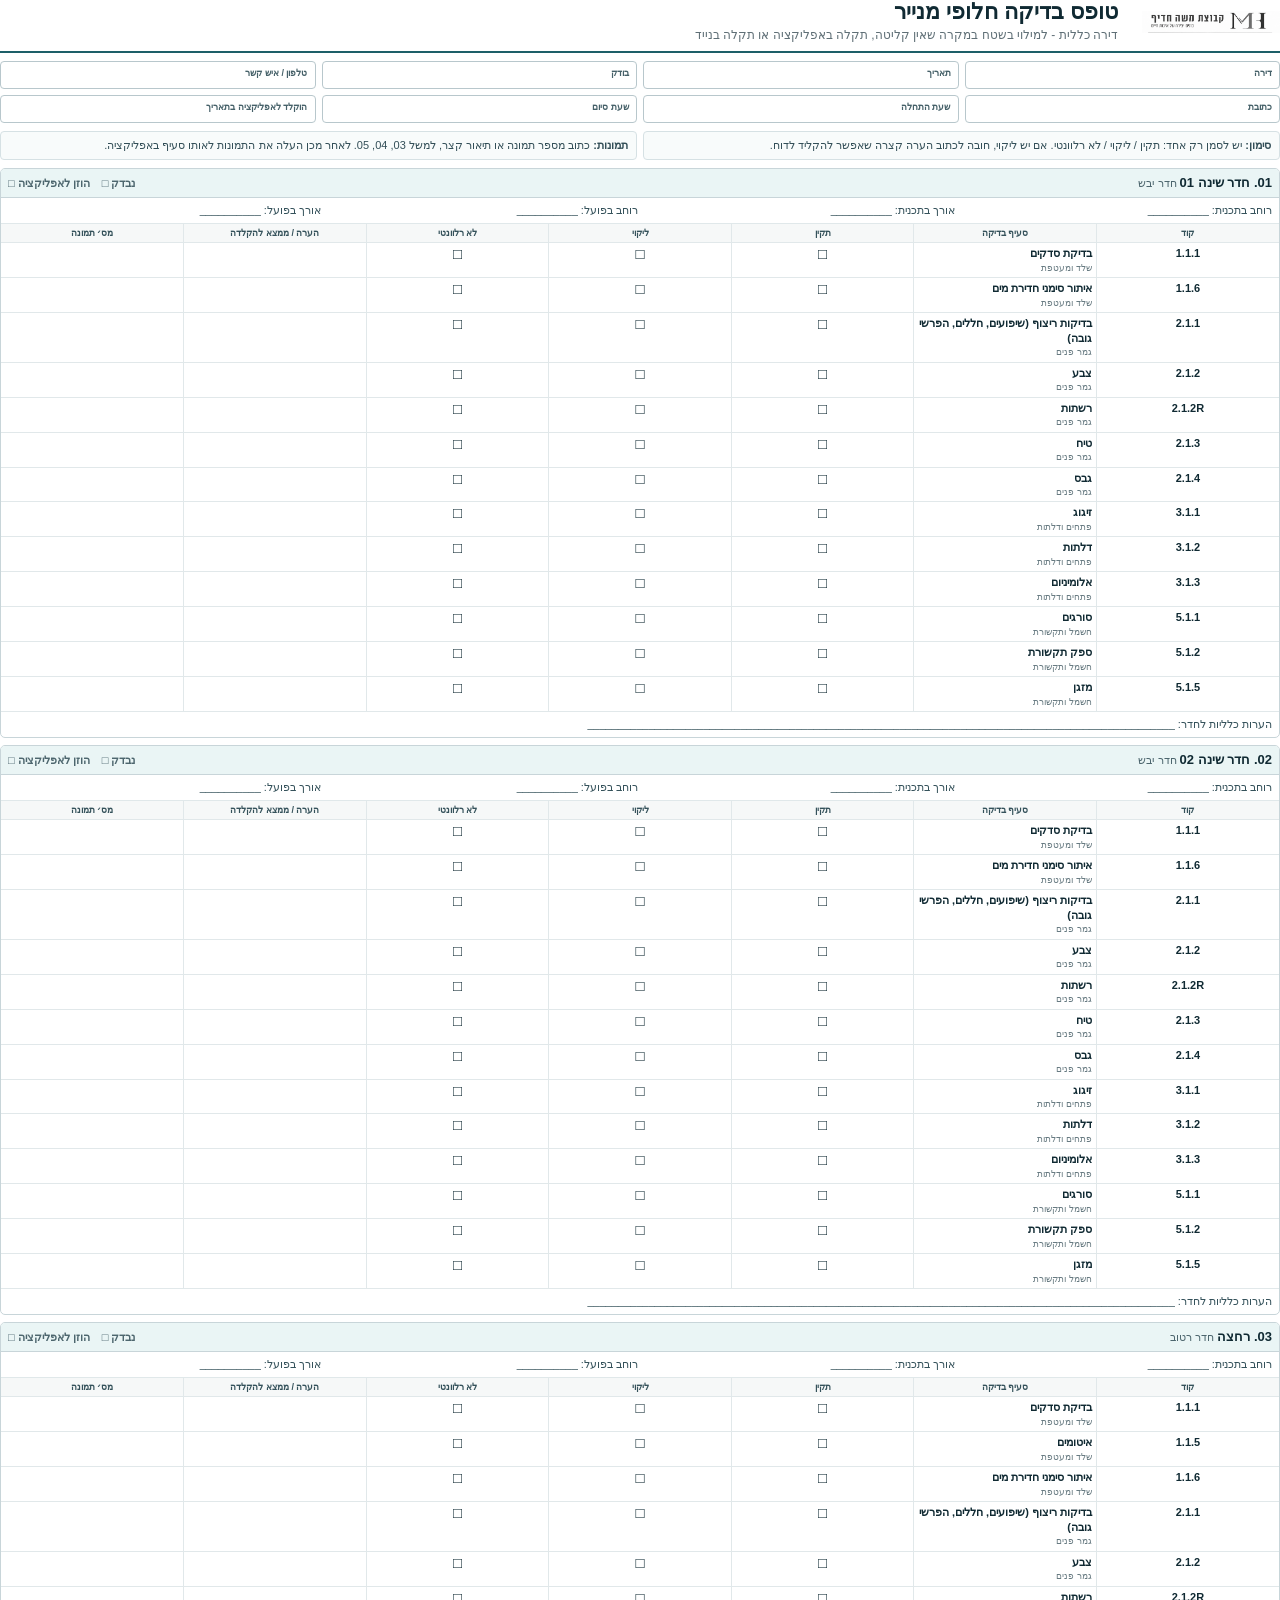
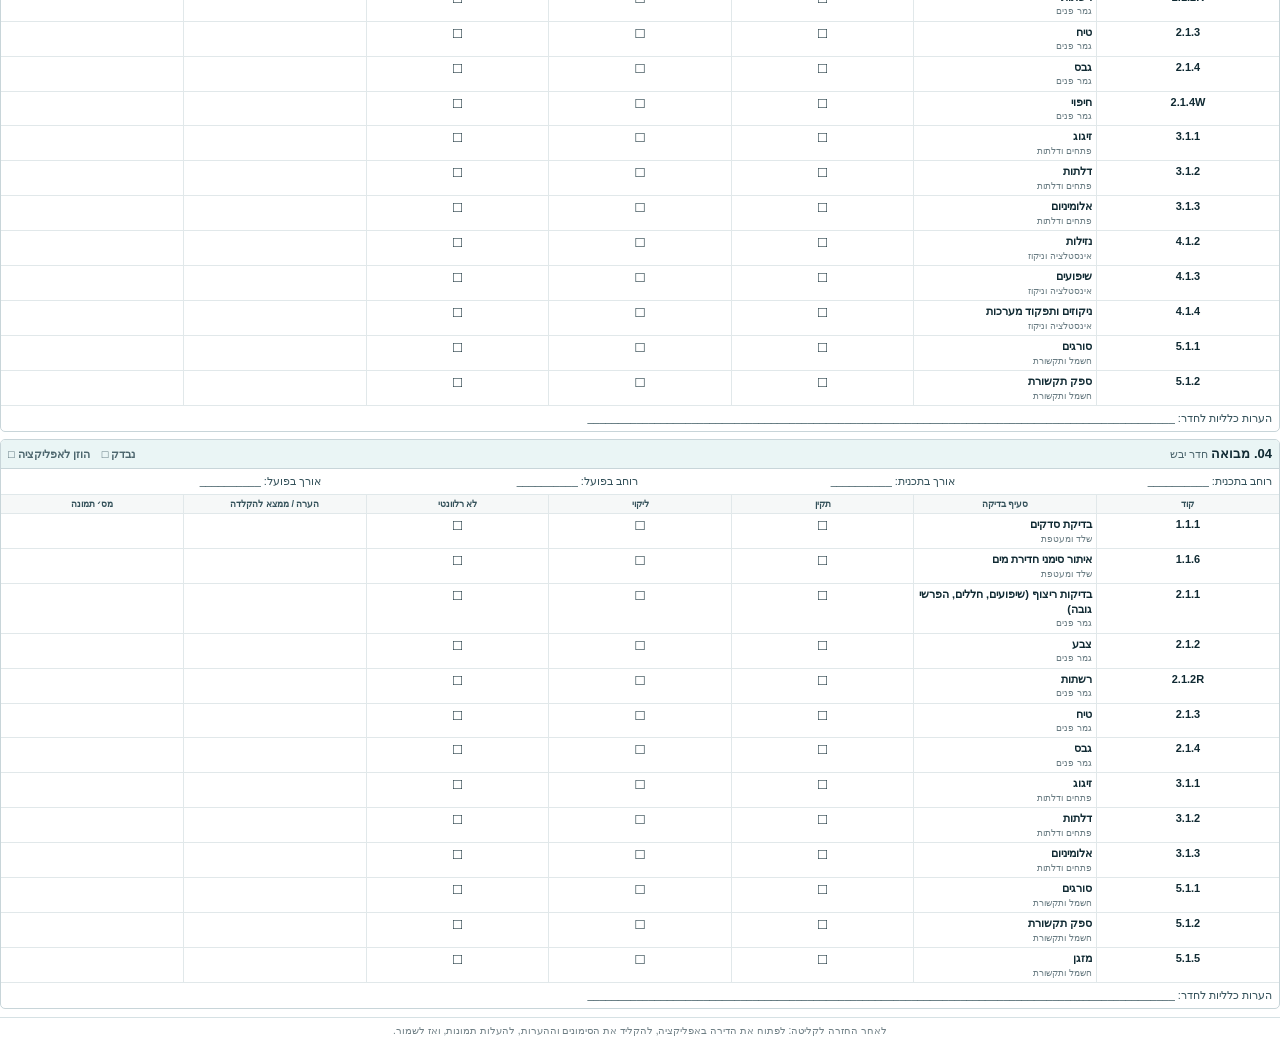
==== paper-inspection-form-4rooms.html @ 2bd5a692 "Add four room paper form page" ====
<!doctype html>
<html lang="he" dir="rtl">
<head>
  <meta charset="utf-8">
  <meta name="viewport" content="width=device-width, initial-scale=1">
  <title>טופס בדיקה חלופי מנייר - דירה כללית</title>
  <style>
    @page { size: A4; margin: 10mm 8mm; }
    * { box-sizing: border-box; }
    body {
      margin: 0;
      color: #102a33;
      font-family: Arial, "Noto Sans Hebrew", sans-serif;
      font-size: 11px;
      line-height: 1.35;
      background: #fff;
    }
    header {
      display: grid;
      grid-template-columns: 148px 1fr;
      gap: 14px;
      align-items: center;
      padding-bottom: 8px;
      border-bottom: 2px solid #1d5f68;
      margin-bottom: 8px;
    }
    .logo { width: 138px; height: auto; }
    h1 { margin: 0 0 3px; font-size: 22px; line-height: 1.1; }
    .subtitle { margin: 0; color: #5f6f76; font-size: 12px; }
    .meta-grid {
      display: grid;
      grid-template-columns: repeat(4, 1fr);
      gap: 6px;
      margin: 8px 0;
    }
    .field {
      min-height: 28px;
      border: 1px solid #b8c7cc;
      border-radius: 4px;
      padding: 5px 7px;
    }
    .field strong { display: block; font-size: 9px; color: #466169; }
    .instructions {
      display: grid;
      grid-template-columns: 1fr 1fr;
      gap: 6px;
      margin-bottom: 8px;
      color: #334f58;
    }
    .instructions div {
      border: 1px solid #d6e1e4;
      border-radius: 4px;
      padding: 6px 8px;
      background: #f8fbfb;
    }
    .room {
      break-inside: avoid;
      page-break-inside: avoid;
      border: 1px solid #c8d5d9;
      border-radius: 5px;
      margin: 0 0 7px;
      overflow: hidden;
    }
    .room-head {
      display: flex;
      justify-content: space-between;
      align-items: center;
      gap: 8px;
      padding: 5px 7px;
      background: #eaf5f5;
      border-bottom: 1px solid #c8d5d9;
    }
    .room-head strong { font-size: 13px; }
    .room-head span { color: #4d666e; }
    .room-flags {
      display: flex;
      gap: 12px;
      white-space: nowrap;
      font-weight: 700;
    }
    .dimensions {
      display: grid;
      grid-template-columns: repeat(4, 1fr);
      gap: 4px;
      padding: 5px 7px;
      border-bottom: 1px solid #e0e8ea;
      color: #35525b;
    }
    table { width: 100%; border-collapse: collapse; table-layout: fixed; }
    th, td { border-bottom: 1px solid #e1e8ea; border-left: 1px solid #e1e8ea; padding: 3px 4px; vertical-align: top; }
    th { background: #f6f8f8; font-size: 9px; color: #35525b; }
    td { min-height: 22px; }
    tr:last-child td { border-bottom: 0; }
    th:last-child, td:last-child { border-left: 0; }
    .code { width: 8%; text-align: center; direction: ltr; font-weight: 700; }
    .check-name { width: 25%; font-weight: 700; }
    .check-name div { margin-top: 1px; font-weight: 400; color: #687b82; font-size: 9px; }
    .box { width: 6%; text-align: center; }
    .box::before { content: "□"; font-size: 15px; line-height: 1; }
    .notes { width: 37%; }
    .photo { width: 8%; }
    .room-notes {
      padding: 5px 7px;
      border-top: 1px solid #e1e8ea;
      min-height: 24px;
      color: #35525b;
    }
    footer {
      margin-top: 8px;
      padding-top: 6px;
      border-top: 1px solid #d6e1e4;
      color: #6f7f85;
      font-size: 10px;
      text-align: center;
    }
    @media print {
      a { color: inherit; text-decoration: none; }
    }
  </style>
</head>
<body>
  <header>
    <img class="logo" src="assets/logo-report.png" alt="לוגו">
    <div>
      <h1>טופס בדיקה חלופי מנייר</h1>
      <p class="subtitle">דירה כללית - למילוי בשטח במקרה שאין קליטה, תקלה באפליקציה או תקלה בנייד</p>
    </div>
  </header>

  <div class="meta-grid">
    <div class="field"><strong>דירה</strong></div>
    <div class="field"><strong>תאריך</strong></div>
    <div class="field"><strong>בודק</strong></div>
    <div class="field"><strong>טלפון / איש קשר</strong></div>
    <div class="field"><strong>כתובת</strong></div>
    <div class="field"><strong>שעת התחלה</strong></div>
    <div class="field"><strong>שעת סיום</strong></div>
    <div class="field"><strong>הוקלד לאפליקציה בתאריך</strong></div>
  </div>

  <div class="instructions">
    <div><strong>סימון:</strong> יש לסמן רק אחד: תקין / ליקוי / לא רלוונטי. אם יש ליקוי, חובה לכתוב הערה קצרה שאפשר להקליד לדוח.</div>
    <div><strong>תמונות:</strong> כתוב מספר תמונה או תיאור קצר, למשל 03, 04, 05. לאחר מכן העלה את התמונות לאותו סעיף באפליקציה.</div>
  </div>

  
    <section class="room">
      <div class="room-head">
        <div>
          <strong>01. חדר שינה 01</strong>
          <span>חדר יבש</span>
        </div>
        <div class="room-flags">
          <span>נבדק □</span>
          <span>הוזן לאפליקציה □</span>
        </div>
      </div>
      <div class="dimensions">
        <span>רוחב בתכנית: __________</span>
        <span>אורך בתכנית: __________</span>
        <span>רוחב בפועל: __________</span>
        <span>אורך בפועל: __________</span>
      </div>
      <table>
        <thead>
          <tr>
            <th>קוד</th>
            <th>סעיף בדיקה</th>
            <th>תקין</th>
            <th>ליקוי</th>
            <th>לא רלוונטי</th>
            <th>הערה / ממצא להקלדה</th>
            <th>מס׳ תמונה</th>
          </tr>
        </thead>
        <tbody>
      <tr>
        <td class="code">1.1.1</td>
        <td class="check-name">בדיקת סדקים<div>שלד ומעטפת</div></td>
        <td class="box"></td>
        <td class="box"></td>
        <td class="box"></td>
        <td class="notes"></td>
        <td class="photo"></td>
      </tr>
      <tr>
        <td class="code">1.1.6</td>
        <td class="check-name">איתור סימני חדירת מים<div>שלד ומעטפת</div></td>
        <td class="box"></td>
        <td class="box"></td>
        <td class="box"></td>
        <td class="notes"></td>
        <td class="photo"></td>
      </tr>
      <tr>
        <td class="code">2.1.1</td>
        <td class="check-name">בדיקות ריצוף (שיפועים, חללים, הפרשי גובה)<div>גמר פנים</div></td>
        <td class="box"></td>
        <td class="box"></td>
        <td class="box"></td>
        <td class="notes"></td>
        <td class="photo"></td>
      </tr>
      <tr>
        <td class="code">2.1.2</td>
        <td class="check-name">צבע<div>גמר פנים</div></td>
        <td class="box"></td>
        <td class="box"></td>
        <td class="box"></td>
        <td class="notes"></td>
        <td class="photo"></td>
      </tr>
      <tr>
        <td class="code">2.1.2R</td>
        <td class="check-name">רשתות<div>גמר פנים</div></td>
        <td class="box"></td>
        <td class="box"></td>
        <td class="box"></td>
        <td class="notes"></td>
        <td class="photo"></td>
      </tr>
      <tr>
        <td class="code">2.1.3</td>
        <td class="check-name">טיח<div>גמר פנים</div></td>
        <td class="box"></td>
        <td class="box"></td>
        <td class="box"></td>
        <td class="notes"></td>
        <td class="photo"></td>
      </tr>
      <tr>
        <td class="code">2.1.4</td>
        <td class="check-name">גבס<div>גמר פנים</div></td>
        <td class="box"></td>
        <td class="box"></td>
        <td class="box"></td>
        <td class="notes"></td>
        <td class="photo"></td>
      </tr>
      <tr>
        <td class="code">3.1.1</td>
        <td class="check-name">זיגוג<div>פתחים ודלתות</div></td>
        <td class="box"></td>
        <td class="box"></td>
        <td class="box"></td>
        <td class="notes"></td>
        <td class="photo"></td>
      </tr>
      <tr>
        <td class="code">3.1.2</td>
        <td class="check-name">דלתות<div>פתחים ודלתות</div></td>
        <td class="box"></td>
        <td class="box"></td>
        <td class="box"></td>
        <td class="notes"></td>
        <td class="photo"></td>
      </tr>
      <tr>
        <td class="code">3.1.3</td>
        <td class="check-name">אלומיניום<div>פתחים ודלתות</div></td>
        <td class="box"></td>
        <td class="box"></td>
        <td class="box"></td>
        <td class="notes"></td>
        <td class="photo"></td>
      </tr>
      <tr>
        <td class="code">5.1.1</td>
        <td class="check-name">סורגים<div>חשמל ותקשורת</div></td>
        <td class="box"></td>
        <td class="box"></td>
        <td class="box"></td>
        <td class="notes"></td>
        <td class="photo"></td>
      </tr>
      <tr>
        <td class="code">5.1.2</td>
        <td class="check-name">ספק תקשורת<div>חשמל ותקשורת</div></td>
        <td class="box"></td>
        <td class="box"></td>
        <td class="box"></td>
        <td class="notes"></td>
        <td class="photo"></td>
      </tr>
      <tr>
        <td class="code">5.1.5</td>
        <td class="check-name">מזגן<div>חשמל ותקשורת</div></td>
        <td class="box"></td>
        <td class="box"></td>
        <td class="box"></td>
        <td class="notes"></td>
        <td class="photo"></td>
      </tr></tbody>
      </table>
      <div class="room-notes">הערות כלליות לחדר: ________________________________________________________________________________________________</div>
    </section>

    <section class="room">
      <div class="room-head">
        <div>
          <strong>02. חדר שינה 02</strong>
          <span>חדר יבש</span>
        </div>
        <div class="room-flags">
          <span>נבדק □</span>
          <span>הוזן לאפליקציה □</span>
        </div>
      </div>
      <div class="dimensions">
        <span>רוחב בתכנית: __________</span>
        <span>אורך בתכנית: __________</span>
        <span>רוחב בפועל: __________</span>
        <span>אורך בפועל: __________</span>
      </div>
      <table>
        <thead>
          <tr>
            <th>קוד</th>
            <th>סעיף בדיקה</th>
            <th>תקין</th>
            <th>ליקוי</th>
            <th>לא רלוונטי</th>
            <th>הערה / ממצא להקלדה</th>
            <th>מס׳ תמונה</th>
          </tr>
        </thead>
        <tbody>
      <tr>
        <td class="code">1.1.1</td>
        <td class="check-name">בדיקת סדקים<div>שלד ומעטפת</div></td>
        <td class="box"></td>
        <td class="box"></td>
        <td class="box"></td>
        <td class="notes"></td>
        <td class="photo"></td>
      </tr>
      <tr>
        <td class="code">1.1.6</td>
        <td class="check-name">איתור סימני חדירת מים<div>שלד ומעטפת</div></td>
        <td class="box"></td>
        <td class="box"></td>
        <td class="box"></td>
        <td class="notes"></td>
        <td class="photo"></td>
      </tr>
      <tr>
        <td class="code">2.1.1</td>
        <td class="check-name">בדיקות ריצוף (שיפועים, חללים, הפרשי גובה)<div>גמר פנים</div></td>
        <td class="box"></td>
        <td class="box"></td>
        <td class="box"></td>
        <td class="notes"></td>
        <td class="photo"></td>
      </tr>
      <tr>
        <td class="code">2.1.2</td>
        <td class="check-name">צבע<div>גמר פנים</div></td>
        <td class="box"></td>
        <td class="box"></td>
        <td class="box"></td>
        <td class="notes"></td>
        <td class="photo"></td>
      </tr>
      <tr>
        <td class="code">2.1.2R</td>
        <td class="check-name">רשתות<div>גמר פנים</div></td>
        <td class="box"></td>
        <td class="box"></td>
        <td class="box"></td>
        <td class="notes"></td>
        <td class="photo"></td>
      </tr>
      <tr>
        <td class="code">2.1.3</td>
        <td class="check-name">טיח<div>גמר פנים</div></td>
        <td class="box"></td>
        <td class="box"></td>
        <td class="box"></td>
        <td class="notes"></td>
        <td class="photo"></td>
      </tr>
      <tr>
        <td class="code">2.1.4</td>
        <td class="check-name">גבס<div>גמר פנים</div></td>
        <td class="box"></td>
        <td class="box"></td>
        <td class="box"></td>
        <td class="notes"></td>
        <td class="photo"></td>
      </tr>
      <tr>
        <td class="code">3.1.1</td>
        <td class="check-name">זיגוג<div>פתחים ודלתות</div></td>
        <td class="box"></td>
        <td class="box"></td>
        <td class="box"></td>
        <td class="notes"></td>
        <td class="photo"></td>
      </tr>
      <tr>
        <td class="code">3.1.2</td>
        <td class="check-name">דלתות<div>פתחים ודלתות</div></td>
        <td class="box"></td>
        <td class="box"></td>
        <td class="box"></td>
        <td class="notes"></td>
        <td class="photo"></td>
      </tr>
      <tr>
        <td class="code">3.1.3</td>
        <td class="check-name">אלומיניום<div>פתחים ודלתות</div></td>
        <td class="box"></td>
        <td class="box"></td>
        <td class="box"></td>
        <td class="notes"></td>
        <td class="photo"></td>
      </tr>
      <tr>
        <td class="code">5.1.1</td>
        <td class="check-name">סורגים<div>חשמל ותקשורת</div></td>
        <td class="box"></td>
        <td class="box"></td>
        <td class="box"></td>
        <td class="notes"></td>
        <td class="photo"></td>
      </tr>
      <tr>
        <td class="code">5.1.2</td>
        <td class="check-name">ספק תקשורת<div>חשמל ותקשורת</div></td>
        <td class="box"></td>
        <td class="box"></td>
        <td class="box"></td>
        <td class="notes"></td>
        <td class="photo"></td>
      </tr>
      <tr>
        <td class="code">5.1.5</td>
        <td class="check-name">מזגן<div>חשמל ותקשורת</div></td>
        <td class="box"></td>
        <td class="box"></td>
        <td class="box"></td>
        <td class="notes"></td>
        <td class="photo"></td>
      </tr></tbody>
      </table>
      <div class="room-notes">הערות כלליות לחדר: ________________________________________________________________________________________________</div>
    </section>

    <section class="room">
      <div class="room-head">
        <div>
          <strong>03. רחצה</strong>
          <span>חדר רטוב</span>
        </div>
        <div class="room-flags">
          <span>נבדק □</span>
          <span>הוזן לאפליקציה □</span>
        </div>
      </div>
      <div class="dimensions">
        <span>רוחב בתכנית: __________</span>
        <span>אורך בתכנית: __________</span>
        <span>רוחב בפועל: __________</span>
        <span>אורך בפועל: __________</span>
      </div>
      <table>
        <thead>
          <tr>
            <th>קוד</th>
            <th>סעיף בדיקה</th>
            <th>תקין</th>
            <th>ליקוי</th>
            <th>לא רלוונטי</th>
            <th>הערה / ממצא להקלדה</th>
            <th>מס׳ תמונה</th>
          </tr>
        </thead>
        <tbody>
      <tr>
        <td class="code">1.1.1</td>
        <td class="check-name">בדיקת סדקים<div>שלד ומעטפת</div></td>
        <td class="box"></td>
        <td class="box"></td>
        <td class="box"></td>
        <td class="notes"></td>
        <td class="photo"></td>
      </tr>
      <tr>
        <td class="code">1.1.5</td>
        <td class="check-name">איטומים<div>שלד ומעטפת</div></td>
        <td class="box"></td>
        <td class="box"></td>
        <td class="box"></td>
        <td class="notes"></td>
        <td class="photo"></td>
      </tr>
      <tr>
        <td class="code">1.1.6</td>
        <td class="check-name">איתור סימני חדירת מים<div>שלד ומעטפת</div></td>
        <td class="box"></td>
        <td class="box"></td>
        <td class="box"></td>
        <td class="notes"></td>
        <td class="photo"></td>
      </tr>
      <tr>
        <td class="code">2.1.1</td>
        <td class="check-name">בדיקות ריצוף (שיפועים, חללים, הפרשי גובה)<div>גמר פנים</div></td>
        <td class="box"></td>
        <td class="box"></td>
        <td class="box"></td>
        <td class="notes"></td>
        <td class="photo"></td>
      </tr>
      <tr>
        <td class="code">2.1.2</td>
        <td class="check-name">צבע<div>גמר פנים</div></td>
        <td class="box"></td>
        <td class="box"></td>
        <td class="box"></td>
        <td class="notes"></td>
        <td class="photo"></td>
      </tr>
      <tr>
        <td class="code">2.1.2R</td>
        <td class="check-name">רשתות<div>גמר פנים</div></td>
        <td class="box"></td>
        <td class="box"></td>
        <td class="box"></td>
        <td class="notes"></td>
        <td class="photo"></td>
      </tr>
      <tr>
        <td class="code">2.1.3</td>
        <td class="check-name">טיח<div>גמר פנים</div></td>
        <td class="box"></td>
        <td class="box"></td>
        <td class="box"></td>
        <td class="notes"></td>
        <td class="photo"></td>
      </tr>
      <tr>
        <td class="code">2.1.4</td>
        <td class="check-name">גבס<div>גמר פנים</div></td>
        <td class="box"></td>
        <td class="box"></td>
        <td class="box"></td>
        <td class="notes"></td>
        <td class="photo"></td>
      </tr>
      <tr>
        <td class="code">2.1.4W</td>
        <td class="check-name">חיפוי<div>גמר פנים</div></td>
        <td class="box"></td>
        <td class="box"></td>
        <td class="box"></td>
        <td class="notes"></td>
        <td class="photo"></td>
      </tr>
      <tr>
        <td class="code">3.1.1</td>
        <td class="check-name">זיגוג<div>פתחים ודלתות</div></td>
        <td class="box"></td>
        <td class="box"></td>
        <td class="box"></td>
        <td class="notes"></td>
        <td class="photo"></td>
      </tr>
      <tr>
        <td class="code">3.1.2</td>
        <td class="check-name">דלתות<div>פתחים ודלתות</div></td>
        <td class="box"></td>
        <td class="box"></td>
        <td class="box"></td>
        <td class="notes"></td>
        <td class="photo"></td>
      </tr>
      <tr>
        <td class="code">3.1.3</td>
        <td class="check-name">אלומיניום<div>פתחים ודלתות</div></td>
        <td class="box"></td>
        <td class="box"></td>
        <td class="box"></td>
        <td class="notes"></td>
        <td class="photo"></td>
      </tr>
      <tr>
        <td class="code">4.1.2</td>
        <td class="check-name">נזילות<div>אינסטלציה וניקוז</div></td>
        <td class="box"></td>
        <td class="box"></td>
        <td class="box"></td>
        <td class="notes"></td>
        <td class="photo"></td>
      </tr>
      <tr>
        <td class="code">4.1.3</td>
        <td class="check-name">שיפועים<div>אינסטלציה וניקוז</div></td>
        <td class="box"></td>
        <td class="box"></td>
        <td class="box"></td>
        <td class="notes"></td>
        <td class="photo"></td>
      </tr>
      <tr>
        <td class="code">4.1.4</td>
        <td class="check-name">ניקוזים ותפקוד מערכות<div>אינסטלציה וניקוז</div></td>
        <td class="box"></td>
        <td class="box"></td>
        <td class="box"></td>
        <td class="notes"></td>
        <td class="photo"></td>
      </tr>
      <tr>
        <td class="code">5.1.1</td>
        <td class="check-name">סורגים<div>חשמל ותקשורת</div></td>
        <td class="box"></td>
        <td class="box"></td>
        <td class="box"></td>
        <td class="notes"></td>
        <td class="photo"></td>
      </tr>
      <tr>
        <td class="code">5.1.2</td>
        <td class="check-name">ספק תקשורת<div>חשמל ותקשורת</div></td>
        <td class="box"></td>
        <td class="box"></td>
        <td class="box"></td>
        <td class="notes"></td>
        <td class="photo"></td>
      </tr></tbody>
      </table>
      <div class="room-notes">הערות כלליות לחדר: ________________________________________________________________________________________________</div>
    </section>

    <section class="room">
      <div class="room-head">
        <div>
          <strong>04. מבואה</strong>
          <span>חדר יבש</span>
        </div>
        <div class="room-flags">
          <span>נבדק □</span>
          <span>הוזן לאפליקציה □</span>
        </div>
      </div>
      <div class="dimensions">
        <span>רוחב בתכנית: __________</span>
        <span>אורך בתכנית: __________</span>
        <span>רוחב בפועל: __________</span>
        <span>אורך בפועל: __________</span>
      </div>
      <table>
        <thead>
          <tr>
            <th>קוד</th>
            <th>סעיף בדיקה</th>
            <th>תקין</th>
            <th>ליקוי</th>
            <th>לא רלוונטי</th>
            <th>הערה / ממצא להקלדה</th>
            <th>מס׳ תמונה</th>
          </tr>
        </thead>
        <tbody>
      <tr>
        <td class="code">1.1.1</td>
        <td class="check-name">בדיקת סדקים<div>שלד ומעטפת</div></td>
        <td class="box"></td>
        <td class="box"></td>
        <td class="box"></td>
        <td class="notes"></td>
        <td class="photo"></td>
      </tr>
      <tr>
        <td class="code">1.1.6</td>
        <td class="check-name">איתור סימני חדירת מים<div>שלד ומעטפת</div></td>
        <td class="box"></td>
        <td class="box"></td>
        <td class="box"></td>
        <td class="notes"></td>
        <td class="photo"></td>
      </tr>
      <tr>
        <td class="code">2.1.1</td>
        <td class="check-name">בדיקות ריצוף (שיפועים, חללים, הפרשי גובה)<div>גמר פנים</div></td>
        <td class="box"></td>
        <td class="box"></td>
        <td class="box"></td>
        <td class="notes"></td>
        <td class="photo"></td>
      </tr>
      <tr>
        <td class="code">2.1.2</td>
        <td class="check-name">צבע<div>גמר פנים</div></td>
        <td class="box"></td>
        <td class="box"></td>
        <td class="box"></td>
        <td class="notes"></td>
        <td class="photo"></td>
      </tr>
      <tr>
        <td class="code">2.1.2R</td>
        <td class="check-name">רשתות<div>גמר פנים</div></td>
        <td class="box"></td>
        <td class="box"></td>
        <td class="box"></td>
        <td class="notes"></td>
        <td class="photo"></td>
      </tr>
      <tr>
        <td class="code">2.1.3</td>
        <td class="check-name">טיח<div>גמר פנים</div></td>
        <td class="box"></td>
        <td class="box"></td>
        <td class="box"></td>
        <td class="notes"></td>
        <td class="photo"></td>
      </tr>
      <tr>
        <td class="code">2.1.4</td>
        <td class="check-name">גבס<div>גמר פנים</div></td>
        <td class="box"></td>
        <td class="box"></td>
        <td class="box"></td>
        <td class="notes"></td>
        <td class="photo"></td>
      </tr>
      <tr>
        <td class="code">3.1.1</td>
        <td class="check-name">זיגוג<div>פתחים ודלתות</div></td>
        <td class="box"></td>
        <td class="box"></td>
        <td class="box"></td>
        <td class="notes"></td>
        <td class="photo"></td>
      </tr>
      <tr>
        <td class="code">3.1.2</td>
        <td class="check-name">דלתות<div>פתחים ודלתות</div></td>
        <td class="box"></td>
        <td class="box"></td>
        <td class="box"></td>
        <td class="notes"></td>
        <td class="photo"></td>
      </tr>
      <tr>
        <td class="code">3.1.3</td>
        <td class="check-name">אלומיניום<div>פתחים ודלתות</div></td>
        <td class="box"></td>
        <td class="box"></td>
        <td class="box"></td>
        <td class="notes"></td>
        <td class="photo"></td>
      </tr>
      <tr>
        <td class="code">5.1.1</td>
        <td class="check-name">סורגים<div>חשמל ותקשורת</div></td>
        <td class="box"></td>
        <td class="box"></td>
        <td class="box"></td>
        <td class="notes"></td>
        <td class="photo"></td>
      </tr>
      <tr>
        <td class="code">5.1.2</td>
        <td class="check-name">ספק תקשורת<div>חשמל ותקשורת</div></td>
        <td class="box"></td>
        <td class="box"></td>
        <td class="box"></td>
        <td class="notes"></td>
        <td class="photo"></td>
      </tr>
      <tr>
        <td class="code">5.1.5</td>
        <td class="check-name">מזגן<div>חשמל ותקשורת</div></td>
        <td class="box"></td>
        <td class="box"></td>
        <td class="box"></td>
        <td class="notes"></td>
        <td class="photo"></td>
      </tr></tbody>
      </table>
      <div class="room-notes">הערות כלליות לחדר: ________________________________________________________________________________________________</div>
    </section>

  <footer>לאחר החזרה לקליטה: לפתוח את הדירה באפליקציה, להקליד את הסימונים וההערות, להעלות תמונות, ואז לשמור.</footer>
</body>
</html>
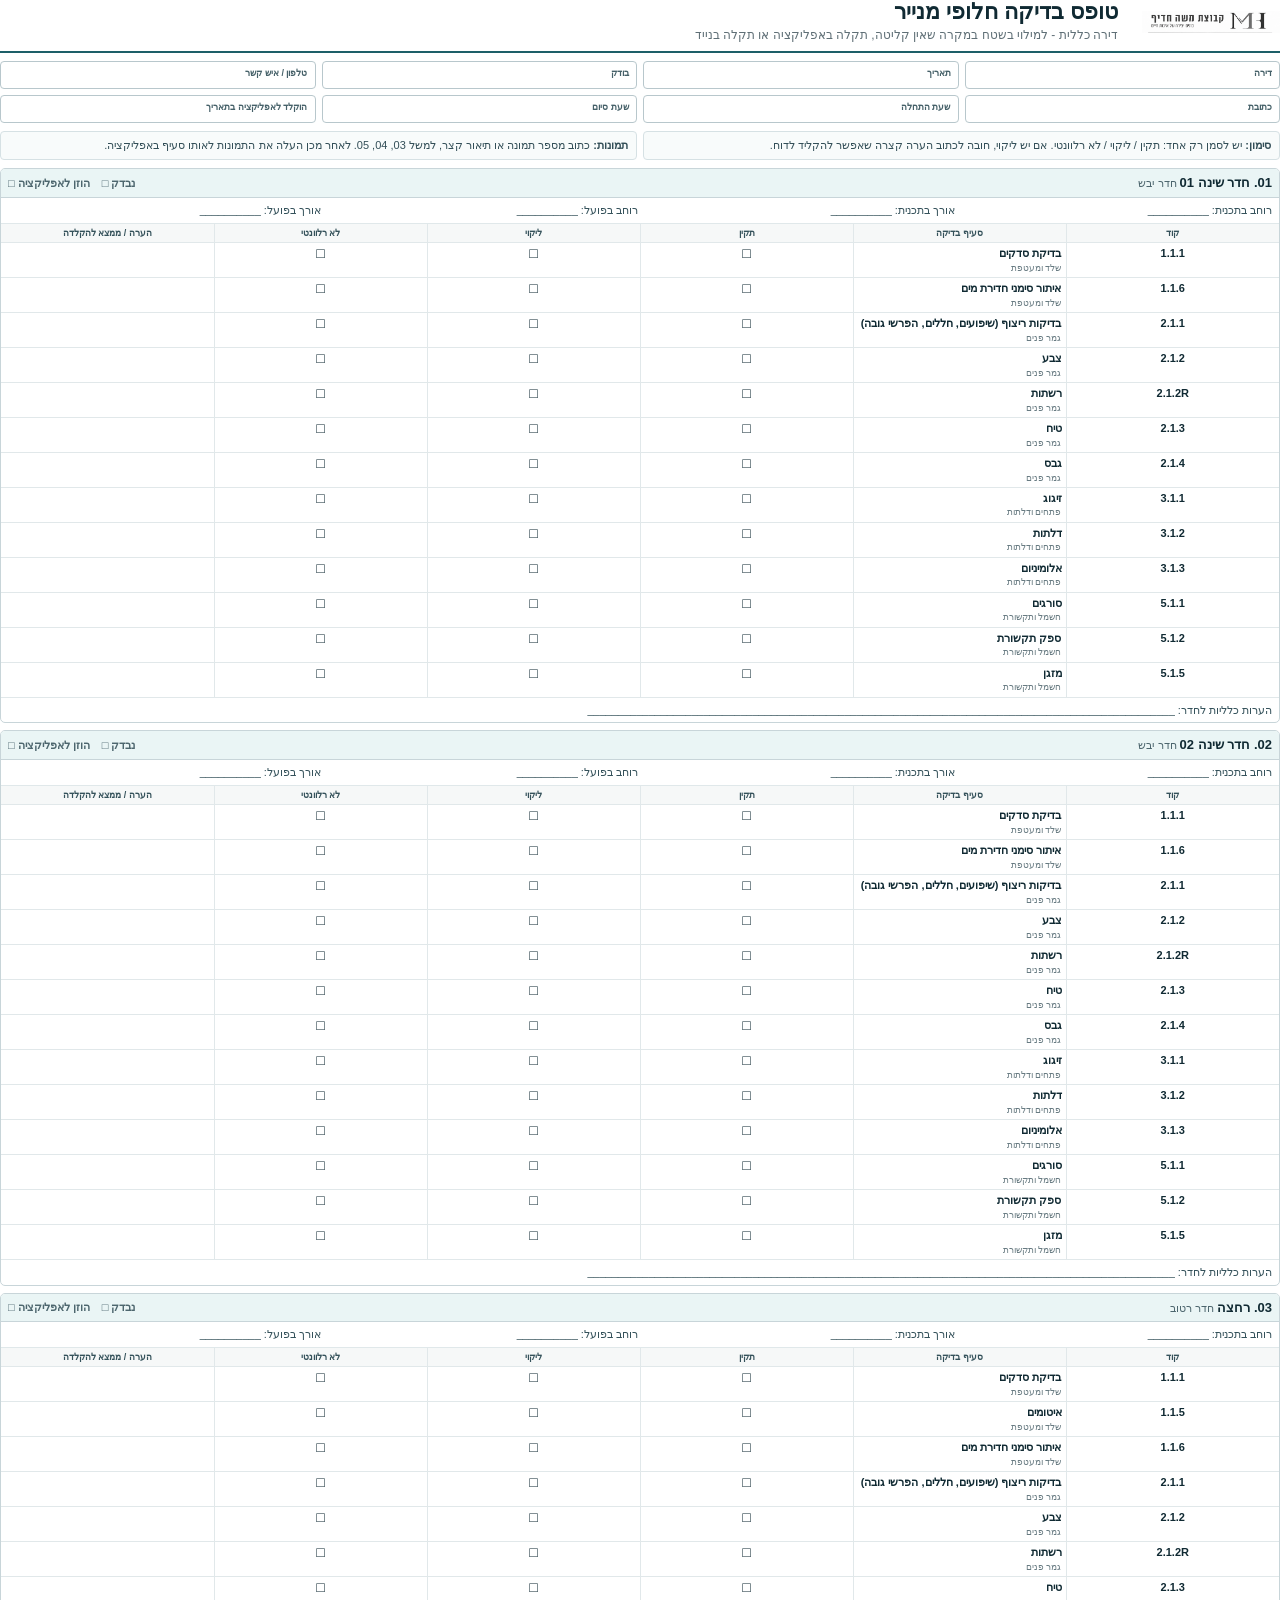
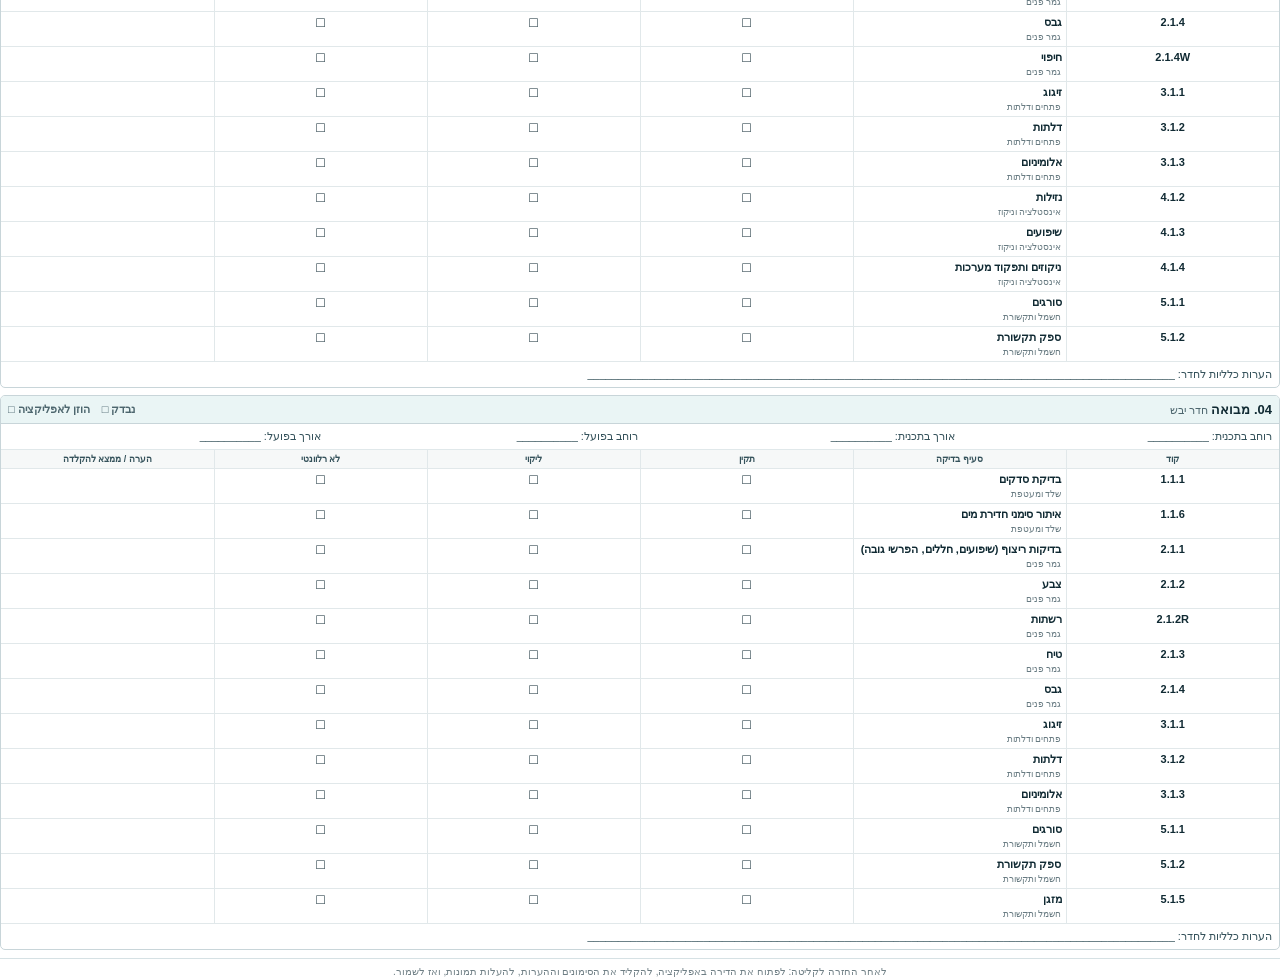
==== commit 1e697bfa: "Compact paper form marking columns" ====
--- a/paper-inspection-form-4rooms.html
+++ b/paper-inspection-form-4rooms.html
@@ -95,10 +95,9 @@
     .code { width: 8%; text-align: center; direction: ltr; font-weight: 700; }
     .check-name { width: 25%; font-weight: 700; }
     .check-name div { margin-top: 1px; font-weight: 400; color: #687b82; font-size: 9px; }
-    .box { width: 6%; text-align: center; }
-    .box::before { content: "□"; font-size: 15px; line-height: 1; }
-    .notes { width: 37%; }
-    .photo { width: 8%; }
+    .box { width: 4.5%; text-align: center; }
+    .box::before { content: "□"; font-size: 14px; line-height: 1; }
+    .notes { width: 49.5%; }
     .room-notes {
       padding: 5px 7px;
       border-top: 1px solid #e1e8ea;
@@ -170,7 +169,6 @@
             <th>ליקוי</th>
             <th>לא רלוונטי</th>
             <th>הערה / ממצא להקלדה</th>
-            <th>מס׳ תמונה</th>
           </tr>
         </thead>
         <tbody>
@@ -181,7 +179,6 @@
         <td class="box"></td>
         <td class="box"></td>
         <td class="notes"></td>
-        <td class="photo"></td>
       </tr>
       <tr>
         <td class="code">1.1.6</td>
@@ -190,7 +187,6 @@
         <td class="box"></td>
         <td class="box"></td>
         <td class="notes"></td>
-        <td class="photo"></td>
       </tr>
       <tr>
         <td class="code">2.1.1</td>
@@ -199,7 +195,6 @@
         <td class="box"></td>
         <td class="box"></td>
         <td class="notes"></td>
-        <td class="photo"></td>
       </tr>
       <tr>
         <td class="code">2.1.2</td>
@@ -208,7 +203,6 @@
         <td class="box"></td>
         <td class="box"></td>
         <td class="notes"></td>
-        <td class="photo"></td>
       </tr>
       <tr>
         <td class="code">2.1.2R</td>
@@ -217,7 +211,6 @@
         <td class="box"></td>
         <td class="box"></td>
         <td class="notes"></td>
-        <td class="photo"></td>
       </tr>
       <tr>
         <td class="code">2.1.3</td>
@@ -226,7 +219,6 @@
         <td class="box"></td>
         <td class="box"></td>
         <td class="notes"></td>
-        <td class="photo"></td>
       </tr>
       <tr>
         <td class="code">2.1.4</td>
@@ -235,7 +227,6 @@
         <td class="box"></td>
         <td class="box"></td>
         <td class="notes"></td>
-        <td class="photo"></td>
       </tr>
       <tr>
         <td class="code">3.1.1</td>
@@ -244,7 +235,6 @@
         <td class="box"></td>
         <td class="box"></td>
         <td class="notes"></td>
-        <td class="photo"></td>
       </tr>
       <tr>
         <td class="code">3.1.2</td>
@@ -253,7 +243,6 @@
         <td class="box"></td>
         <td class="box"></td>
         <td class="notes"></td>
-        <td class="photo"></td>
       </tr>
       <tr>
         <td class="code">3.1.3</td>
@@ -262,7 +251,6 @@
         <td class="box"></td>
         <td class="box"></td>
         <td class="notes"></td>
-        <td class="photo"></td>
       </tr>
       <tr>
         <td class="code">5.1.1</td>
@@ -271,7 +259,6 @@
         <td class="box"></td>
         <td class="box"></td>
         <td class="notes"></td>
-        <td class="photo"></td>
       </tr>
       <tr>
         <td class="code">5.1.2</td>
@@ -280,7 +267,6 @@
         <td class="box"></td>
         <td class="box"></td>
         <td class="notes"></td>
-        <td class="photo"></td>
       </tr>
       <tr>
         <td class="code">5.1.5</td>
@@ -289,7 +275,6 @@
         <td class="box"></td>
         <td class="box"></td>
         <td class="notes"></td>
-        <td class="photo"></td>
       </tr></tbody>
       </table>
       <div class="room-notes">הערות כלליות לחדר: ________________________________________________________________________________________________</div>
@@ -321,7 +306,6 @@
             <th>ליקוי</th>
             <th>לא רלוונטי</th>
             <th>הערה / ממצא להקלדה</th>
-            <th>מס׳ תמונה</th>
           </tr>
         </thead>
         <tbody>
@@ -332,7 +316,6 @@
         <td class="box"></td>
         <td class="box"></td>
         <td class="notes"></td>
-        <td class="photo"></td>
       </tr>
       <tr>
         <td class="code">1.1.6</td>
@@ -341,7 +324,6 @@
         <td class="box"></td>
         <td class="box"></td>
         <td class="notes"></td>
-        <td class="photo"></td>
       </tr>
       <tr>
         <td class="code">2.1.1</td>
@@ -350,7 +332,6 @@
         <td class="box"></td>
         <td class="box"></td>
         <td class="notes"></td>
-        <td class="photo"></td>
       </tr>
       <tr>
         <td class="code">2.1.2</td>
@@ -359,7 +340,6 @@
         <td class="box"></td>
         <td class="box"></td>
         <td class="notes"></td>
-        <td class="photo"></td>
       </tr>
       <tr>
         <td class="code">2.1.2R</td>
@@ -368,7 +348,6 @@
         <td class="box"></td>
         <td class="box"></td>
         <td class="notes"></td>
-        <td class="photo"></td>
       </tr>
       <tr>
         <td class="code">2.1.3</td>
@@ -377,7 +356,6 @@
         <td class="box"></td>
         <td class="box"></td>
         <td class="notes"></td>
-        <td class="photo"></td>
       </tr>
       <tr>
         <td class="code">2.1.4</td>
@@ -386,7 +364,6 @@
         <td class="box"></td>
         <td class="box"></td>
         <td class="notes"></td>
-        <td class="photo"></td>
       </tr>
       <tr>
         <td class="code">3.1.1</td>
@@ -395,7 +372,6 @@
         <td class="box"></td>
         <td class="box"></td>
         <td class="notes"></td>
-        <td class="photo"></td>
       </tr>
       <tr>
         <td class="code">3.1.2</td>
@@ -404,7 +380,6 @@
         <td class="box"></td>
         <td class="box"></td>
         <td class="notes"></td>
-        <td class="photo"></td>
       </tr>
       <tr>
         <td class="code">3.1.3</td>
@@ -413,7 +388,6 @@
         <td class="box"></td>
         <td class="box"></td>
         <td class="notes"></td>
-        <td class="photo"></td>
       </tr>
       <tr>
         <td class="code">5.1.1</td>
@@ -422,7 +396,6 @@
         <td class="box"></td>
         <td class="box"></td>
         <td class="notes"></td>
-        <td class="photo"></td>
       </tr>
       <tr>
         <td class="code">5.1.2</td>
@@ -431,7 +404,6 @@
         <td class="box"></td>
         <td class="box"></td>
         <td class="notes"></td>
-        <td class="photo"></td>
       </tr>
       <tr>
         <td class="code">5.1.5</td>
@@ -440,7 +412,6 @@
         <td class="box"></td>
         <td class="box"></td>
         <td class="notes"></td>
-        <td class="photo"></td>
       </tr></tbody>
       </table>
       <div class="room-notes">הערות כלליות לחדר: ________________________________________________________________________________________________</div>
@@ -472,7 +443,6 @@
             <th>ליקוי</th>
             <th>לא רלוונטי</th>
             <th>הערה / ממצא להקלדה</th>
-            <th>מס׳ תמונה</th>
           </tr>
         </thead>
         <tbody>
@@ -483,7 +453,6 @@
         <td class="box"></td>
         <td class="box"></td>
         <td class="notes"></td>
-        <td class="photo"></td>
       </tr>
       <tr>
         <td class="code">1.1.5</td>
@@ -492,7 +461,6 @@
         <td class="box"></td>
         <td class="box"></td>
         <td class="notes"></td>
-        <td class="photo"></td>
       </tr>
       <tr>
         <td class="code">1.1.6</td>
@@ -501,7 +469,6 @@
         <td class="box"></td>
         <td class="box"></td>
         <td class="notes"></td>
-        <td class="photo"></td>
       </tr>
       <tr>
         <td class="code">2.1.1</td>
@@ -510,7 +477,6 @@
         <td class="box"></td>
         <td class="box"></td>
         <td class="notes"></td>
-        <td class="photo"></td>
       </tr>
       <tr>
         <td class="code">2.1.2</td>
@@ -519,7 +485,6 @@
         <td class="box"></td>
         <td class="box"></td>
         <td class="notes"></td>
-        <td class="photo"></td>
       </tr>
       <tr>
         <td class="code">2.1.2R</td>
@@ -528,7 +493,6 @@
         <td class="box"></td>
         <td class="box"></td>
         <td class="notes"></td>
-        <td class="photo"></td>
       </tr>
       <tr>
         <td class="code">2.1.3</td>
@@ -537,7 +501,6 @@
         <td class="box"></td>
         <td class="box"></td>
         <td class="notes"></td>
-        <td class="photo"></td>
       </tr>
       <tr>
         <td class="code">2.1.4</td>
@@ -546,7 +509,6 @@
         <td class="box"></td>
         <td class="box"></td>
         <td class="notes"></td>
-        <td class="photo"></td>
       </tr>
       <tr>
         <td class="code">2.1.4W</td>
@@ -555,7 +517,6 @@
         <td class="box"></td>
         <td class="box"></td>
         <td class="notes"></td>
-        <td class="photo"></td>
       </tr>
       <tr>
         <td class="code">3.1.1</td>
@@ -564,7 +525,6 @@
         <td class="box"></td>
         <td class="box"></td>
         <td class="notes"></td>
-        <td class="photo"></td>
       </tr>
       <tr>
         <td class="code">3.1.2</td>
@@ -573,7 +533,6 @@
         <td class="box"></td>
         <td class="box"></td>
         <td class="notes"></td>
-        <td class="photo"></td>
       </tr>
       <tr>
         <td class="code">3.1.3</td>
@@ -582,7 +541,6 @@
         <td class="box"></td>
         <td class="box"></td>
         <td class="notes"></td>
-        <td class="photo"></td>
       </tr>
       <tr>
         <td class="code">4.1.2</td>
@@ -591,7 +549,6 @@
         <td class="box"></td>
         <td class="box"></td>
         <td class="notes"></td>
-        <td class="photo"></td>
       </tr>
       <tr>
         <td class="code">4.1.3</td>
@@ -600,7 +557,6 @@
         <td class="box"></td>
         <td class="box"></td>
         <td class="notes"></td>
-        <td class="photo"></td>
       </tr>
       <tr>
         <td class="code">4.1.4</td>
@@ -609,7 +565,6 @@
         <td class="box"></td>
         <td class="box"></td>
         <td class="notes"></td>
-        <td class="photo"></td>
       </tr>
       <tr>
         <td class="code">5.1.1</td>
@@ -618,7 +573,6 @@
         <td class="box"></td>
         <td class="box"></td>
         <td class="notes"></td>
-        <td class="photo"></td>
       </tr>
       <tr>
         <td class="code">5.1.2</td>
@@ -627,7 +581,6 @@
         <td class="box"></td>
         <td class="box"></td>
         <td class="notes"></td>
-        <td class="photo"></td>
       </tr></tbody>
       </table>
       <div class="room-notes">הערות כלליות לחדר: ________________________________________________________________________________________________</div>
@@ -659,7 +612,6 @@
             <th>ליקוי</th>
             <th>לא רלוונטי</th>
             <th>הערה / ממצא להקלדה</th>
-            <th>מס׳ תמונה</th>
           </tr>
         </thead>
         <tbody>
@@ -670,7 +622,6 @@
         <td class="box"></td>
         <td class="box"></td>
         <td class="notes"></td>
-        <td class="photo"></td>
       </tr>
       <tr>
         <td class="code">1.1.6</td>
@@ -679,7 +630,6 @@
         <td class="box"></td>
         <td class="box"></td>
         <td class="notes"></td>
-        <td class="photo"></td>
       </tr>
       <tr>
         <td class="code">2.1.1</td>
@@ -688,7 +638,6 @@
         <td class="box"></td>
         <td class="box"></td>
         <td class="notes"></td>
-        <td class="photo"></td>
       </tr>
       <tr>
         <td class="code">2.1.2</td>
@@ -697,7 +646,6 @@
         <td class="box"></td>
         <td class="box"></td>
         <td class="notes"></td>
-        <td class="photo"></td>
       </tr>
       <tr>
         <td class="code">2.1.2R</td>
@@ -706,7 +654,6 @@
         <td class="box"></td>
         <td class="box"></td>
         <td class="notes"></td>
-        <td class="photo"></td>
       </tr>
       <tr>
         <td class="code">2.1.3</td>
@@ -715,7 +662,6 @@
         <td class="box"></td>
         <td class="box"></td>
         <td class="notes"></td>
-        <td class="photo"></td>
       </tr>
       <tr>
         <td class="code">2.1.4</td>
@@ -724,7 +670,6 @@
         <td class="box"></td>
         <td class="box"></td>
         <td class="notes"></td>
-        <td class="photo"></td>
       </tr>
       <tr>
         <td class="code">3.1.1</td>
@@ -733,7 +678,6 @@
         <td class="box"></td>
         <td class="box"></td>
         <td class="notes"></td>
-        <td class="photo"></td>
       </tr>
       <tr>
         <td class="code">3.1.2</td>
@@ -742,7 +686,6 @@
         <td class="box"></td>
         <td class="box"></td>
         <td class="notes"></td>
-        <td class="photo"></td>
       </tr>
       <tr>
         <td class="code">3.1.3</td>
@@ -751,7 +694,6 @@
         <td class="box"></td>
         <td class="box"></td>
         <td class="notes"></td>
-        <td class="photo"></td>
       </tr>
       <tr>
         <td class="code">5.1.1</td>
@@ -760,7 +702,6 @@
         <td class="box"></td>
         <td class="box"></td>
         <td class="notes"></td>
-        <td class="photo"></td>
       </tr>
       <tr>
         <td class="code">5.1.2</td>
@@ -769,7 +710,6 @@
         <td class="box"></td>
         <td class="box"></td>
         <td class="notes"></td>
-        <td class="photo"></td>
       </tr>
       <tr>
         <td class="code">5.1.5</td>
@@ -778,7 +718,6 @@
         <td class="box"></td>
         <td class="box"></td>
         <td class="notes"></td>
-        <td class="photo"></td>
       </tr></tbody>
       </table>
       <div class="room-notes">הערות כלליות לחדר: ________________________________________________________________________________________________</div>
